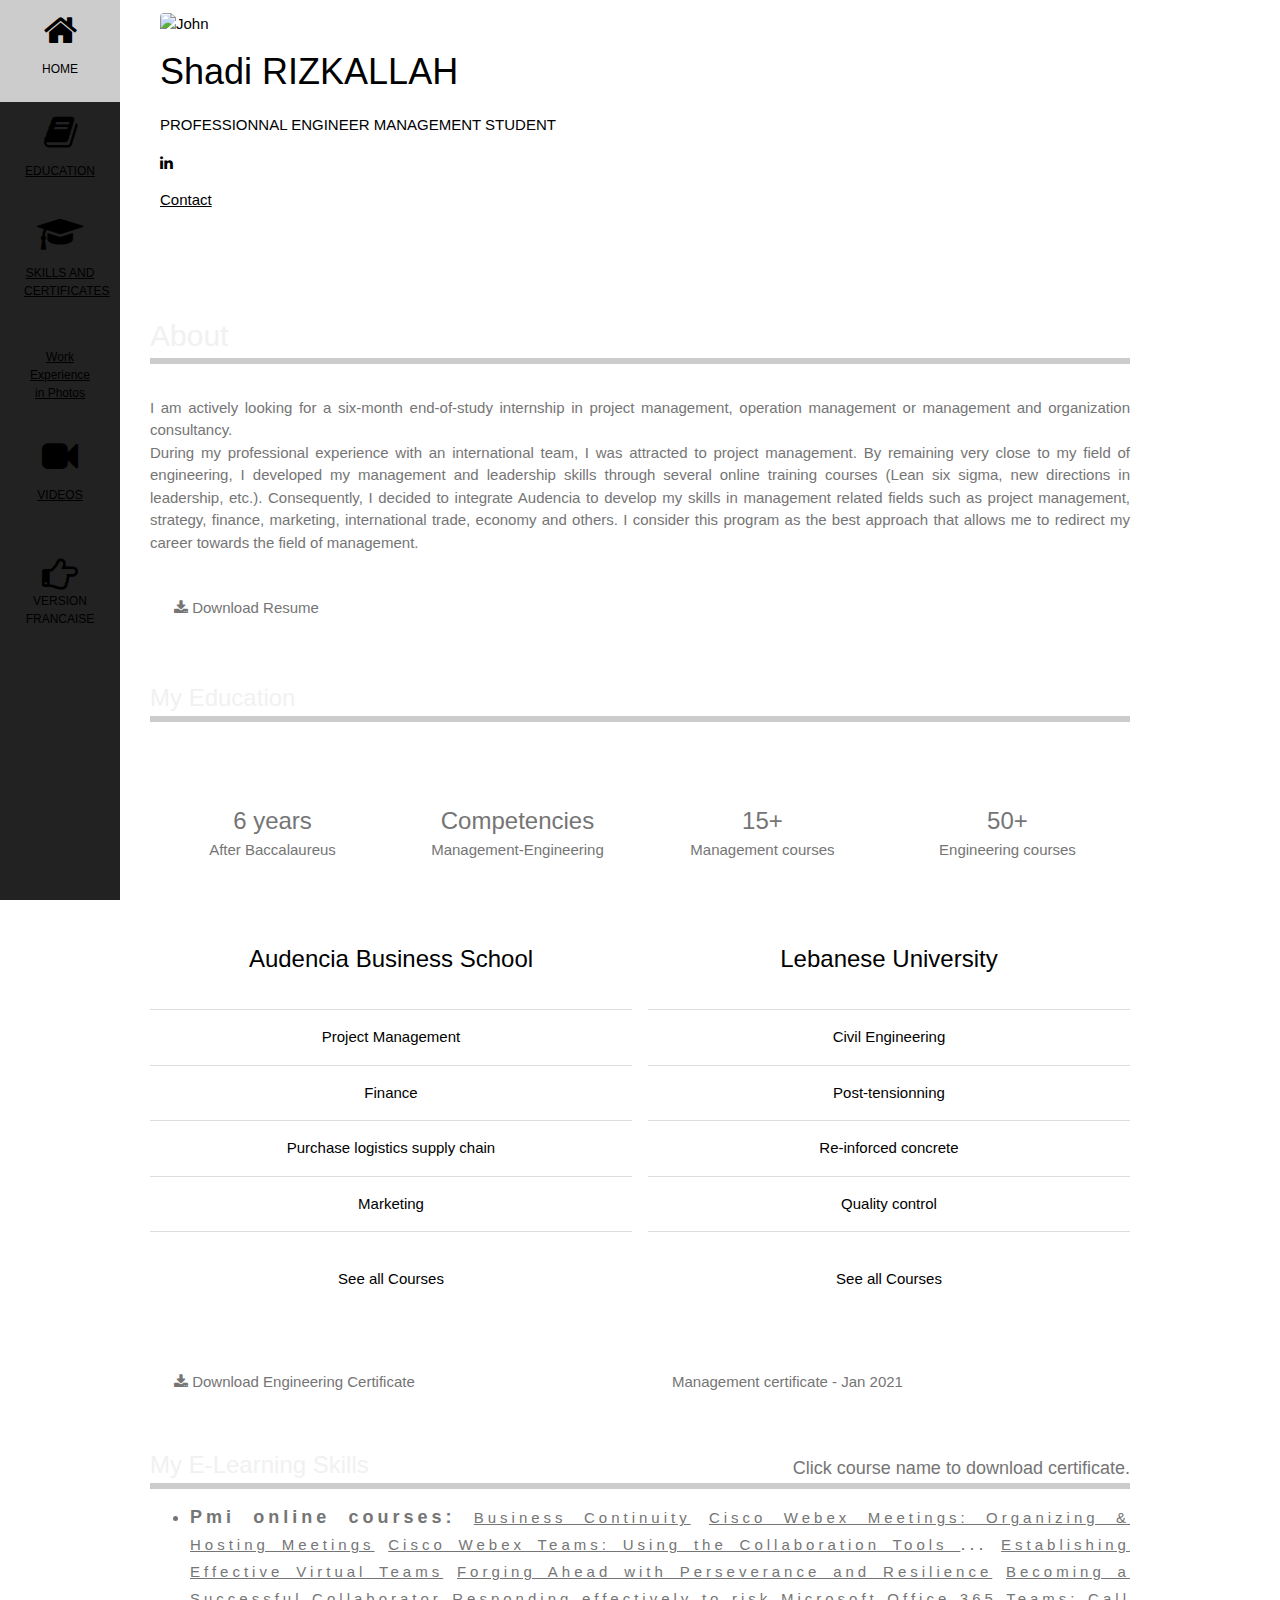
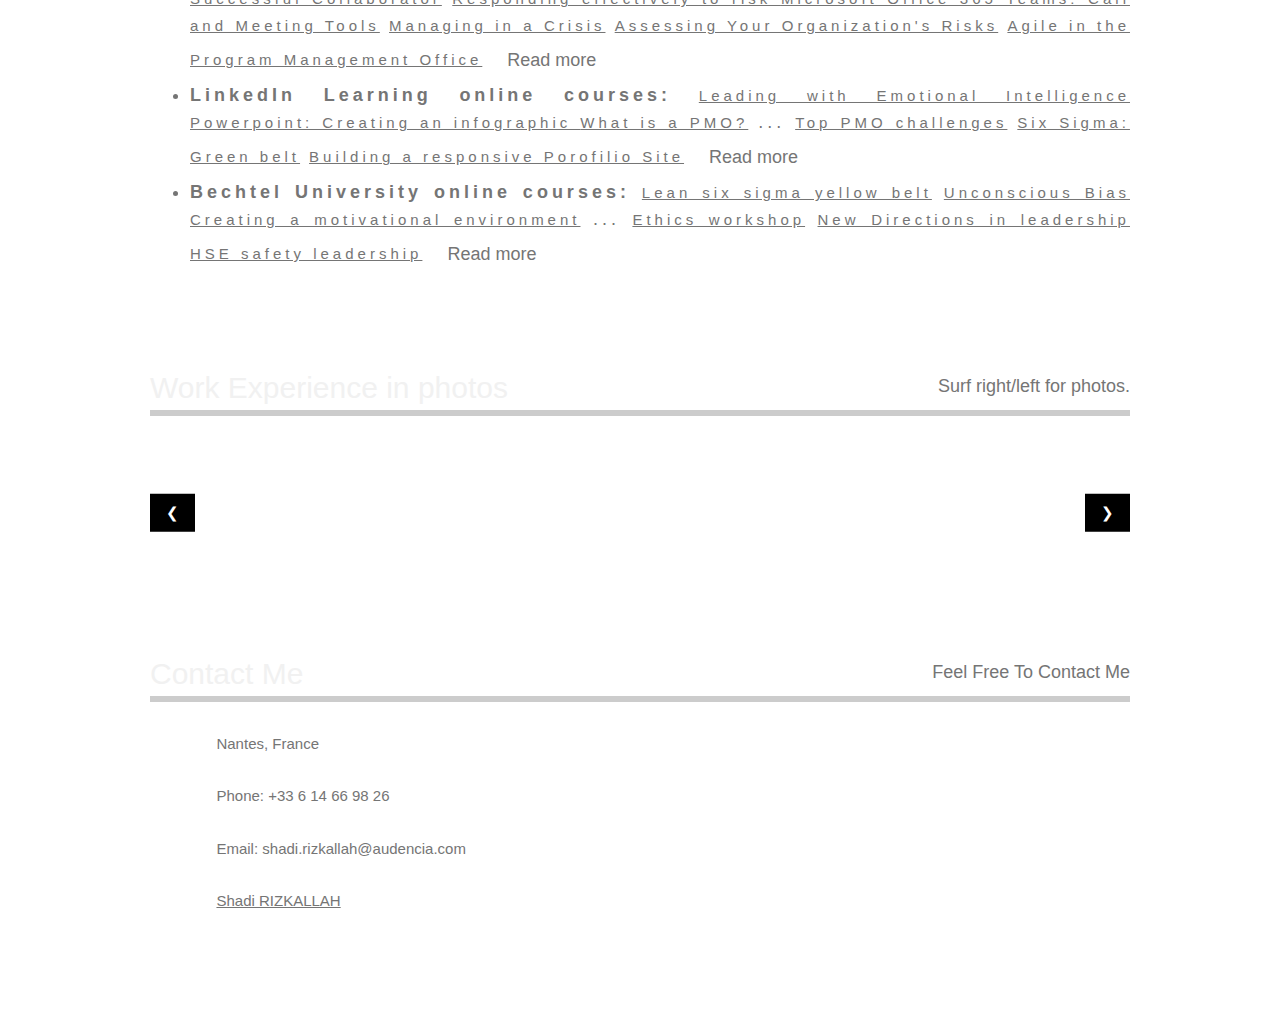
==== index.html @ d059348d "Rename indexshady.html to index.html" ====
<!DOCTYPE html>
<html>
<title>Shadi Rizkallah</title>
<meta charset="UTF-8">
<meta name="viewport" content="width=device-width, initial-scale=1">
<script src='https://kit.fontawesome.com/a076d05399.js'></script>
<script src='script.js'> </script>
<link rel="stylesheet" href=".\shady.css">
<link rel="stylesheet" href=".\css.css">
<link rel="stylesheet" href=".\icons.css">
<link rel="stylesheet" href=".\script.js">
<link href="https://fonts.googleapis.com/css2?family=Abel&family=Satisfy&display=swap" rel="stylesheet">
<link rel="stylesheet" href="https://cdnjs.cloudflare.com/ajax/libs/font-awesome/4.7.0/css/font-awesome.min.css">
<link rel="stylesheet" href="https://www.w3schools.com/w3css/4/w3.css">

<style>
.mySlides {display:none;}
body, h1, h2,h3,h4,h5,h6 {font-family: "Montserrat", sans-serif			
						}
.w3-row-padding img {margin-bottom: 12px}
/* Set the width of the sidebar to 120px */
.w3-sidebar {width: 120px;background: #222;}
/* Add a left margin to the "page content" that matches the width of the sidebar (120px) */
#main {margin-left: 120px}
/* Remove margins from "page content" on small screens */
@media only screen and (max-width: 600px) {#main {margin-left: 0}}
</style>
<body class="w3-burgandi">

<!-- Icon Bar (Sidebar - hidden on small screens) -->
<nav class="w3-sidebar w3-bar-block w3-small w3-hide-small w3-center w3-goldco">
  <!-- Avatar image in top left corner -->
   <a href="#" class="w3-bar-item w3-button w3-padding-large w3-black">
    <i class="fa fa-home w3-xxlarge"></i>
    <p>HOME</p>
  </a>
  <a href="#education" class="w3-bar-item w3-padding-large w3-hover-burgandi">
    <i class="fa fa-book w3-xxlarge"></i>
    <p>EDUCATION</p>
  </a>
  <a href="#skills" class="w3-bar-item w3-padding-large w3-hover-burgandi">
    <i class="fa fa-graduation-cap w3-xxlarge"></i>
    <p>SKILLS AND CERTIFICATES</p>
  </a>
  <a href="#photos" class="w3-bar-item w3-padding-large w3-hover-burgandi">
    <i class="fas fa-hard-hat w3-xxlarge"></i>
    <p>Work Experience in Photos</p>
  </a>
  <a href="#videos" class="w3-bar-item w3-padding-large w3-hover-burgandi">
    <i class="fa fa-video-camera w3-xxlarge"></i>
    <p>VIDEOS</p>
  </a>
  <a href="versionfrancaise.html" class=" w3-bar-item w3-button w3-goldco w3-padding-large w3-section" >
      <i class="fa fa-hand-o-right w3-xxlarge"></i> VERSION FRANCAISE
    </a>
  
</nav>


<!-- Navbar on small screens (Hidden on medium and large screens) -->
<div class="w3-top w3-hide-large w3-hide-medium" id="myNavbar">
  <div class="w3-bar w3-black w3-opacity w3-hover-opacity-off w3-center w3-small">
    <a href="#" class="w3-bar-item w3-button" style="width:25% !important">HOME</a>
    <a href="#about" class="w3-bar-item w3-button" style="width:25% !important">ABOUT</a>
    <a href="#photos" class="w3-bar-item w3-button" style="width:25% !important">PHOTOS</a>
    <a href="#contact" class="w3-bar-item w3-button" style="width:25% !important">CONTACT</a>
  </div>
</div>

<!-- Page Content -->
<div class="w3-padding-large" id="main">
  <!-- Header/Home -->
  <!-- Add icon library -->
 <header class="w3-container w3-padding-8 w3-goldco w3-justify" id="home">
<div class="card w3-padding-8">
  <img src="shadi1.jpg" class="w3-round" alt="John" style="width:25%">
  <h1 class="abel">Shadi RIZKALLAH</h1>
  <p class="title w3-padding-8">PROFESSIONNAL ENGINEER  MANAGEMENT STUDENT</p>
  <a href="https://www.linkedin.com/in/shadi-rizk/"><i class="fa fa-linkedin card"></i></a> 
  <p><a href="#contact" class="card">Contact</a></p>
</div>
</div>
  <!--
	
	<div class="w3-container w3-margin-bottom w3-center">
	<img src=".\shadi1.jpg" style="width:15%" >
    <h1 class="w3-xxxlarge w3-center satisfy"><span class="w3-hide-small w3-burgandi" ></span>Shadi Rizkallah</h1>
    <p class="bio">Civil engineer, student at Audencia Business School</p>
	</div>
  </header> -->

  <!-- About Section -->
  <div class="w3-content w3-justify w3-text-grey w3-padding-64">
    <h2 class="w3-text-light-grey w3-bottombar">About</h2>
	<br
    <p>I am actively looking for a six-month end-of-study internship in project management, operation management or management and organization consultancy.
	<br>
	During my professional experience with an international team, I was attracted to project management. By remaining very close to my field of engineering, I developed my management and leadership skills through several online training courses (Lean six sigma, new directions in leadership, etc.). 
Consequently, I decided to integrate Audencia to develop my skills in management related fields such as project management, strategy, finance, marketing, international trade, economy and others. I consider this program as the best approach that allows me to redirect my career towards the field of management. 
    </p>
	
    <a href="cv.pdf" class="w3-button w3-padding-large w3-section w3-goldco">
      <i class="fa fa-download"></i> Download Resume
    </a>
	
<br>
<br>
  <div class="w3-content w3-justify w3-text-grey " id="education">
  
   
    <h3 class="w3-text-light-grey w3-bottombar">My Education</h3>
	
    </div>
    <br>
	
    <div class="w3-row w3-center w3-padding-16 w3-section w3-goldco">
      <div class="w3-quarter w3-section">
        <span class="w3-xlarge">6 years</span><br>
        After Baccalaureus
      </div>
      <div class="w3-quarter w3-section">
        <span class="w3-xlarge">Competencies</span><br>
        Management-Engineering
      </div>
      <div class="w3-quarter w3-section">
        <span class="w3-xlarge">15+</span><br>
        Management courses
      </div>
      <div class="w3-quarter w3-section">
        <span class="w3-xlarge">50+</span><br>
        Engineering courses
      </div>
    </div>

 <!-- Grid for pricing tables -->
    <div class="w3-row-padding" style="margin:0 -16px">
      <div class="w3-half w3-margin-bottom">
        <ul class="w3-ul w3-white w3-center w3-hover-opacity-off">
          <li class="w3-goldco w3-xlarge w3-padding-32"> Audencia Business School</li>
                 <li class="w3-padding-16">Project Management</li>
          <li class="w3-padding-16">Finance</li>
          <li class="w3-padding-16">Purchase logistics supply chain</li>
		  <li class="w3-padding-16">Marketing</li>
                    <li class="w3-goldco w3-padding-24">
             <a href="courses-Audencia.html" class="w3-button w3-white w3-padding-large w3-hover-burgandi" target="blank">See all Courses</a>
          </li>
        </ul>
      </div>

      <div class="w3-half">
        <ul class="w3-ul w3-white w3-center w3-hover-opacity-off">
          <li class="w3-goldco w3-xlarge w3-padding-32">Lebanese University</li>
          <li class="w3-padding-16">Civil Engineering</li>
          <li class="w3-padding-16">Post-tensionning</li>
          <li class="w3-padding-16">Re-inforced concrete</li>
          <li class="w3-padding-16">Quality control</li>

                      <li class="w3-goldco w3-padding-24">
            <a href="courses-ulfg2.html" class="w3-button w3-white w3-padding-large w3-hover-burgandi" target="blank">See all Courses</a>
          </li>
        </ul>
      </div>
    <!-- End Grid/Pricing tables -->
    </div>

		<div class="w3-row-padding" style="margin:0 -16px">
      <div class="w3-half w3-margin-bottom">
	    <a href="ec.pdf" class="w3-button w3-goldco w3-padding-large w3-section" target="blank">
      <i class="fa fa-download"></i> Download Engineering Certificate
    </a>
	</div>
	  <div class="w3-half w3-margin-bottom">
	    <button class="w3-button w3-goldco w3-padding-large w3-section">Management certificate - Jan 2021</button>
	</div>
	</div>
     <p class="satisfy w3-right w3-large">Click course name to download certificate.</p>
   
      <div class="w3-content w3-justify w3-text-grey " id="skills">
    <!-- Testimonials -->
    <h3 class=" w3-bottombar w3-text-light-grey">My E-Learning Skills</h3>
</div>	
	<ul>
	<li class="w3-wide w3-large padding"><b>Pmi online courses:</b> <a href="bc.jpg" target="blank" class="nospacing w3-medium">Business Continuity</a> <a href="cwmo.jpg" target="blank" class="nospacing w3-medium">Cisco Webex Meetings: Organizing & Hosting Meetings</a> <a href="cwtu.jpg" target="blank" class="nospacing w3-medium">Cisco Webex Teams: Using the Collaboration Tools </a> <span id="dots">...</span><span id="more"> <a href="estab.jpg" target="blank" class="nospacing w3-medium">Establishing Effective Virtual Teams</a> <a href="forging.jpg" target="blank" class="nospacing w3-medium">Forging Ahead with Perseverance and Resilience</a> <a href="scolla.jpg" class="nospacing w3-medium">Becoming a Successful Collaborator</a> <a href="respond.jpg" target="blank" class="nospacing w3-medium">Responding effectively to risk </a> <a href="team.jpg" target="blank" class="nospacing w3-medium">Microsoft Office 365 Teams: Call and Meeting Tools</a> <a href="crisis.jpg" target="blank" class="nospacing w3-medium"> Managing in a Crisis</a> <a href="orgri.jpg" target="blank"  class="nospacing w3-medium">Assessing Your Organization's Risks</a> <a href="#" class="nospacing w3-medium">Agile in the Program Management Office</a></span> <button class="w3-button" onclick="myFunction()" id="myBtn">Read more</button>
	</li>
	
	
	<li class="w3-wide w3-large padding"><b>LinkedIn Learning online courses:</b> <a href=".\certificates\linkedin\EQ.pdf " target="blank" class="nospacing w3-medium">Leading with Emotional Intelligence</a> <a href=".\certificates\linkedin\PPT.pdf" target="blank" class="nospacing w3-medium">Powerpoint: Creating an infographic </a> <a href=".\certificates\linkedin\pmo.pdf" target="blank" class="nospacing w3-medium">What is a PMO?</a> <span id="dots2">...</span> <span id="more2"> <a href=".\certificates\linkedin\pmoc.pdf" target="blank" class="nospacing w3-medium">Top PMO challenges</a> <a href=".\certificates\linkedin\six.pdf" target="blank" class="nospacing w3-medium">Six Sigma: Green belt</a> <a href=".\certificates\linkedin\html.pdf" target="blank" class="nospacing w3-medium">Building a responsive Porofilio Site</a></span> <button class="w3-button" onclick="myFunction2()" id="myBtn2">Read more</button> </li>
	
	<li class="w3-wide w3-large padding"><b> Bechtel University online courses:</b> <a href="#" class="nospacing w3-medium">Lean six sigma yellow belt</a> <a href="#" class="nospacing w3-medium">Unconscious Bias</a> <a href="#" class="nospacing w3-medium">Creating a motivational environment</a> <span id="dots3">...</span> <span id="more3"> <a href="#" class="nospacing w3-medium">Ethics workshop</a> <a href="#" class="nospacing w3-medium">New Directions in leadership</a> <a href="#" class="nospacing w3-medium">HSE safety leadership</a> </span> <button class="w3-button" onclick="myFunction3()" id="myBtn3">Read more</button>
	</li>
	</ul>
	  <!-- Portfolio Section -->
  <div class="w3-padding-64 w3-content" id="photos">
   <p class="satisfy w3-right w3-large">Surf right/left for photos.</p>
    <h2 class="w3-text-light-grey w3-bottombar"> Work Experience in photos </h2>
  
   
  <!-- End About Section -->
  </div>
 

<br>
   <div class="w3-content w3-display-container">

<div class="w3-display-container mySlides">
  <img src="12.jpg" style="width:100%">
  <div class="w3-display-bottomright w3-large w3-container w3-padding-16 w3-black">
    Precast Yard team
  </div>
</div>

<div class="w3-display-container mySlides">
  <img src="22.jpg" style="width:100%">
  <div class="w3-display-bottomright w3-large w3-container w3-padding-16 w3-black">
    post tension shop
  </div>
</div>

<div class="w3-display-container mySlides">
  <img src="32.jpg" style="width:100%">
  <div class="w3-display-bottomright w3-large w3-container w3-padding-16 w3-black">
    hammer head pier holding a triple track bridge
  </div>
</div>


<div class="w3-display-container mySlides">
  <img src="52.jpg" style="width:100%">
  <div class="w3-display-bottomright w3-large w3-container w3-padding-16 w3-black">
    Riad metro
  </div>
</div>

<div class="w3-display-container mySlides">
  <img src="62.jpg" style="width:100%">
  <div class="w3-display-bottomright w3-large w3-container w3-padding-16 w3-black">
    safety helmet on viaduct bridge rails
  </div>
</div>



<button class="w3-button w3-display-left w3-black" onclick="plusDivs(-1)">&#10094;</button>
<button class="w3-button w3-display-right w3-black" onclick="plusDivs(1)">&#10095;</button>

</div>


  <!-- Contact Section -->
  
    
  <!-- End Contact Section -->
  </div>
  
    <!-- Footer -->
	
<div class="w3-padding-64 w3-content w3-text-grey" id="contact">
  <p class="satisfy w3-right w3-large">Feel Free To Contact Me </p>
    <h2 class="w3-text-light-grey w3-bottombar">Contact Me</h2>

    <div class="w3-section">
	
      <p><i class="fa fa-map-marker fa-fw w3-text-white w3-xxlarge w3-margin-right"></i> Nantes, France</p>
      <p><i class="fa fa-phone fa-fw w3-text-white w3-xxlarge w3-margin-right"></i> Phone: +33 6 14 66 98 26</p>
      <p><i class="fa fa-envelope fa-fw w3-text-white w3-xxlarge w3-margin-right"> </i> Email: shadi.rizkallah@audencia.com</p>
	  <p> <i class="fa fa-linkedin fa-fw w3-text-white w3-xxlarge w3-margin-right"></i> <a href="https://www.linkedin.com/in/shadi-rizk/" target="blank"> Shadi RIZKALLAH </a></p>
    </div><br>
  <!-- End footer -->
  </footer>

<!-- END PAGE CONTENT -->
</div>

</body>
</html>
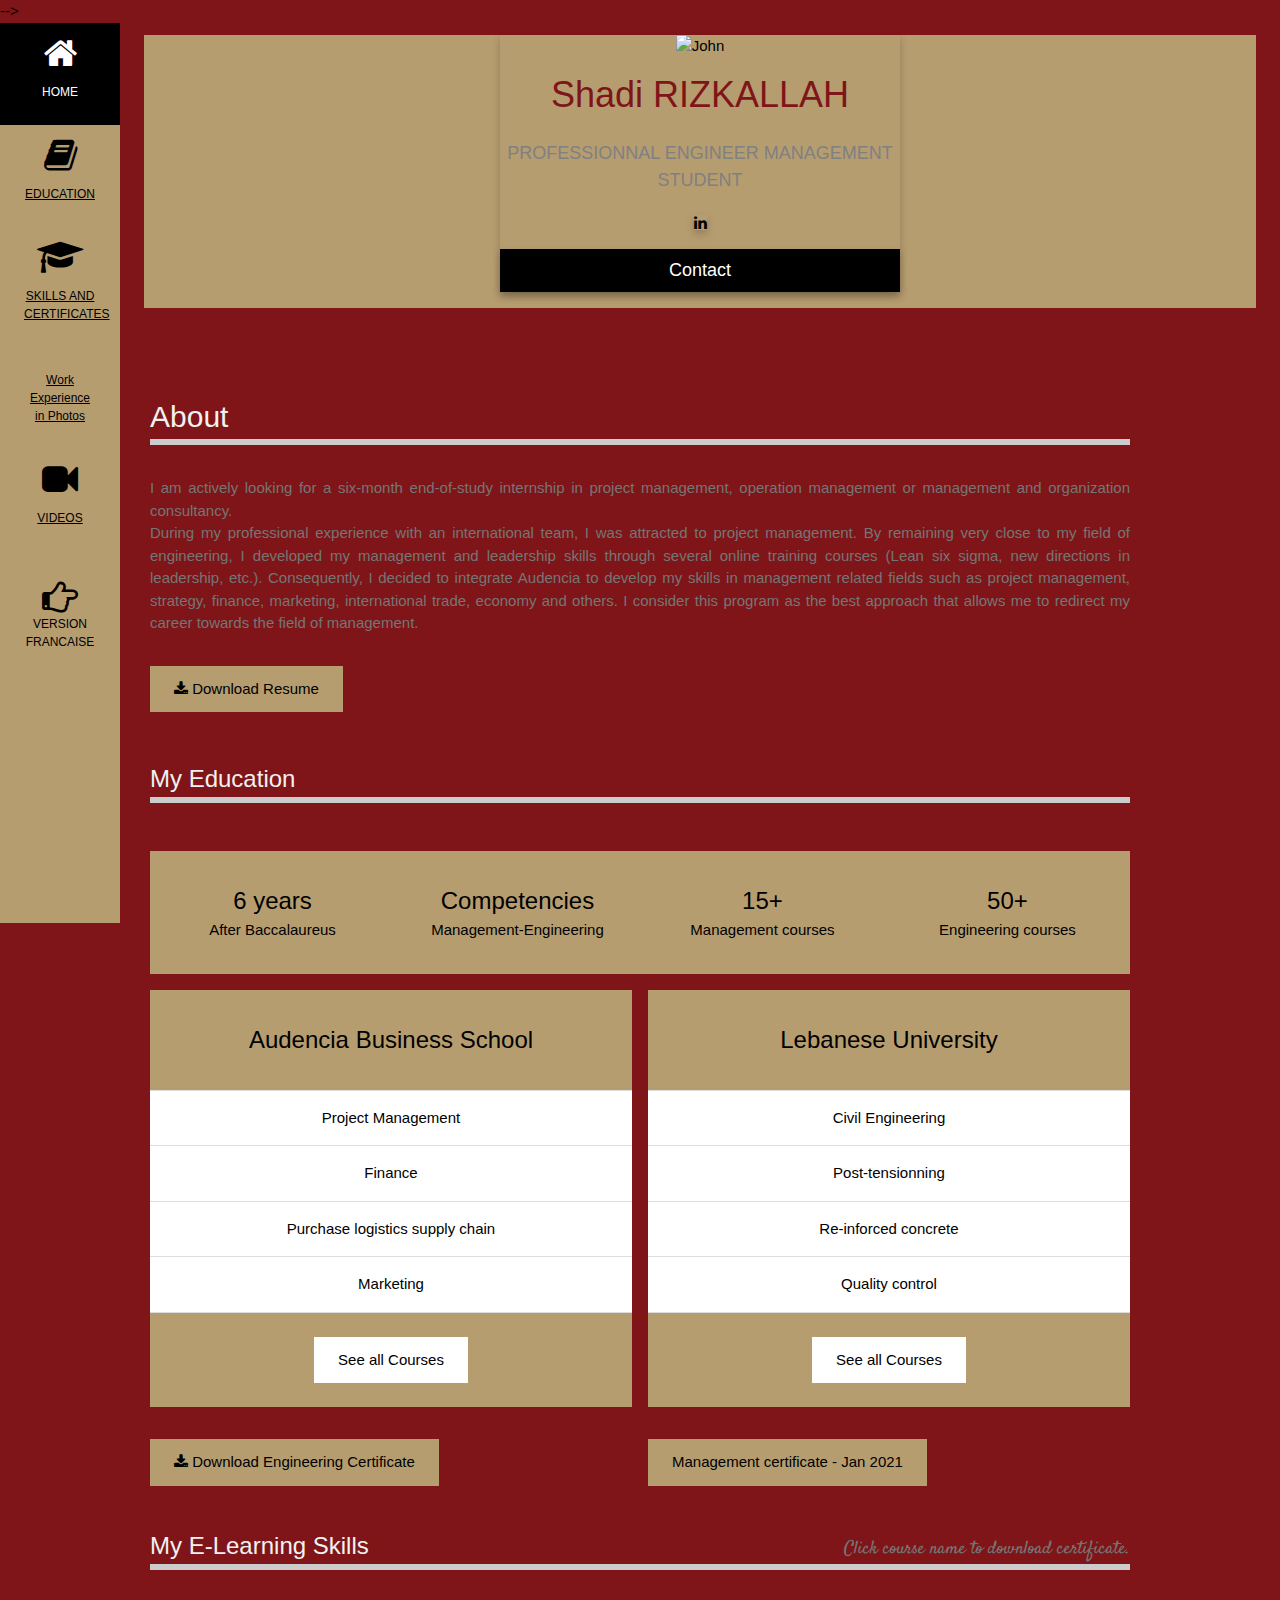
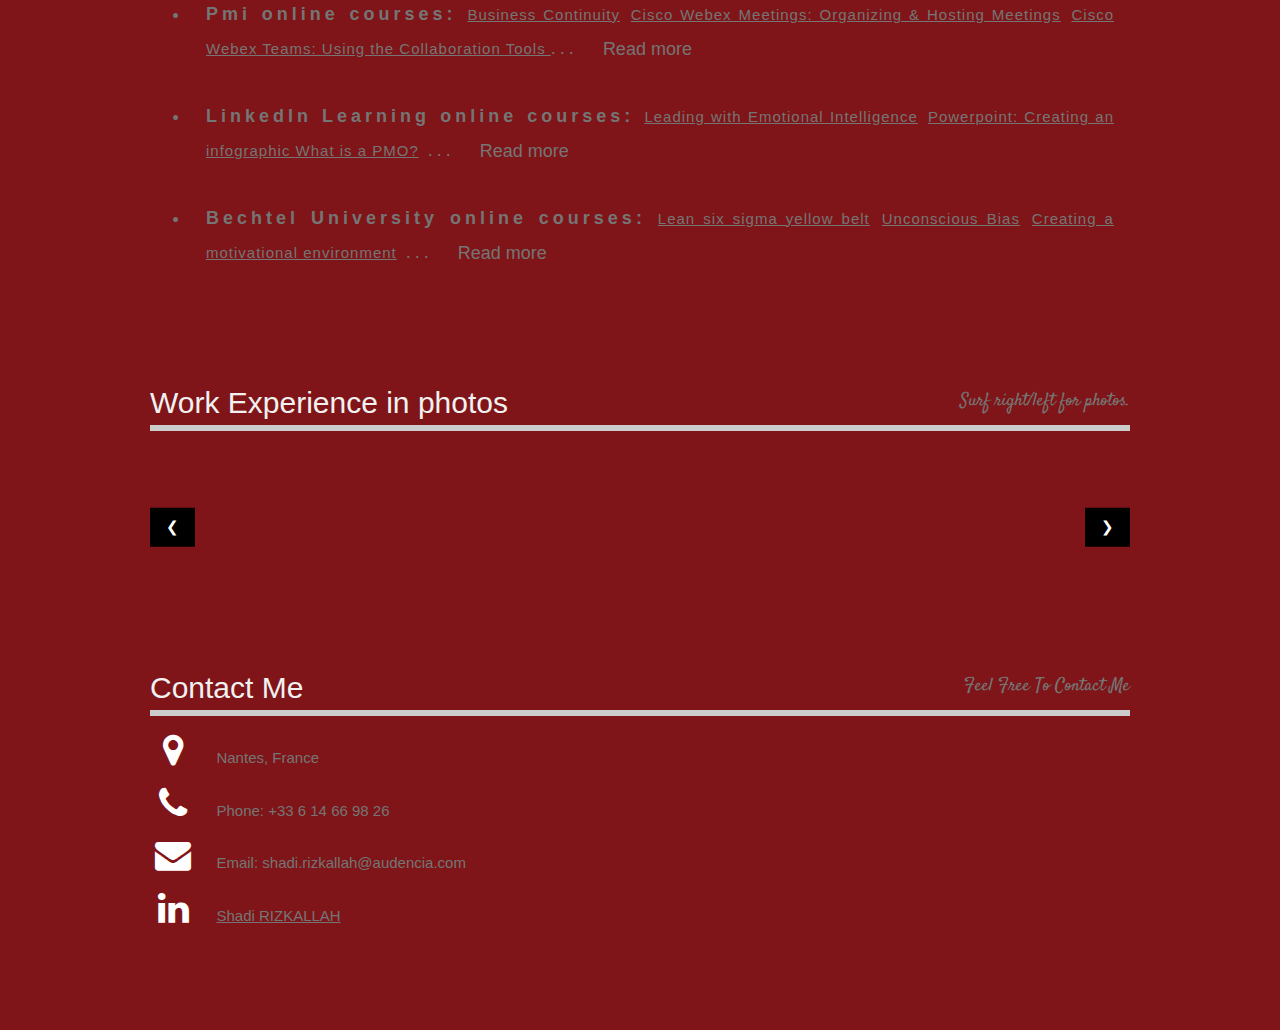
==== commit bea0fc93: "Update index.html" ====
--- a/index.html
+++ b/index.html
@@ -2,6 +2,19 @@
 <html>
 <title>Shadi Rizkallah</title>
 <meta charset="UTF-8">
+<meta name="description" content ="I am Shadi Rizkallah, a civil engineer and a business student at Audencia business school.I invite you to visit my personal portfolio website to get to know me better!" />
+<meta name="image" content="shadi.jpg">
+<meta name="image" content="shadi.jpg">
+<meta name="copyright"content="Shadi Rizkallah">
+<meta name="keywords" content="Shadi, Rizkallah, Shadi Rizkallah">
+<meta name="url" content="http://www.shadirizkallah.tk">
+<meta name="og:video" content="video.mp4" />
+<meta name="og:image" content="shadi.jpg" />
+<meta name="identifier-URL" content="http://www.shadirizkallah.tk">
+<link rel="canonical” href=”https://shadirizkallah.tk”>
+<link rel="alternate" hreflang="en" href="https://www.shadirizkallah.tk">
+<meta name="author" content="Shadi Rizkallah">
+<meta name="robots" content="noindex">
 <meta name="viewport" content="width=device-width, initial-scale=1">
 <script src='https://kit.fontawesome.com/a076d05399.js'></script>
 <script src='script.js'> </script>
@@ -12,6 +25,8 @@
 <link href="https://fonts.googleapis.com/css2?family=Abel&family=Satisfy&display=swap" rel="stylesheet">
 <link rel="stylesheet" href="https://cdnjs.cloudflare.com/ajax/libs/font-awesome/4.7.0/css/font-awesome.min.css">
 <link rel="stylesheet" href="https://www.w3schools.com/w3css/4/w3.css">
+								      
+<!--><link rel="shortcut icon" href=".\images\logo.png" />-->
 
 <style>
 .mySlides {display:none;}
@@ -25,6 +40,17 @@
 /* Remove margins from "page content" on small screens */
 @media only screen and (max-width: 600px) {#main {margin-left: 0}}
 </style>
+
+<!-- Global site tag (gtag.js) - Google Analytics -->
+<script async src="https://www.googletagmanager.com/gtag/js?id=UA-167515921-1"></script>
+<script>
+  window.dataLayer = window.dataLayer || [];
+  function gtag(){dataLayer.push(arguments);}
+  gtag('js', new Date());
+
+  gtag('config', 'UA-167515921-1');
+</script>
+	
 <body class="w3-burgandi">
 
 <!-- Icon Bar (Sidebar - hidden on small screens) -->
